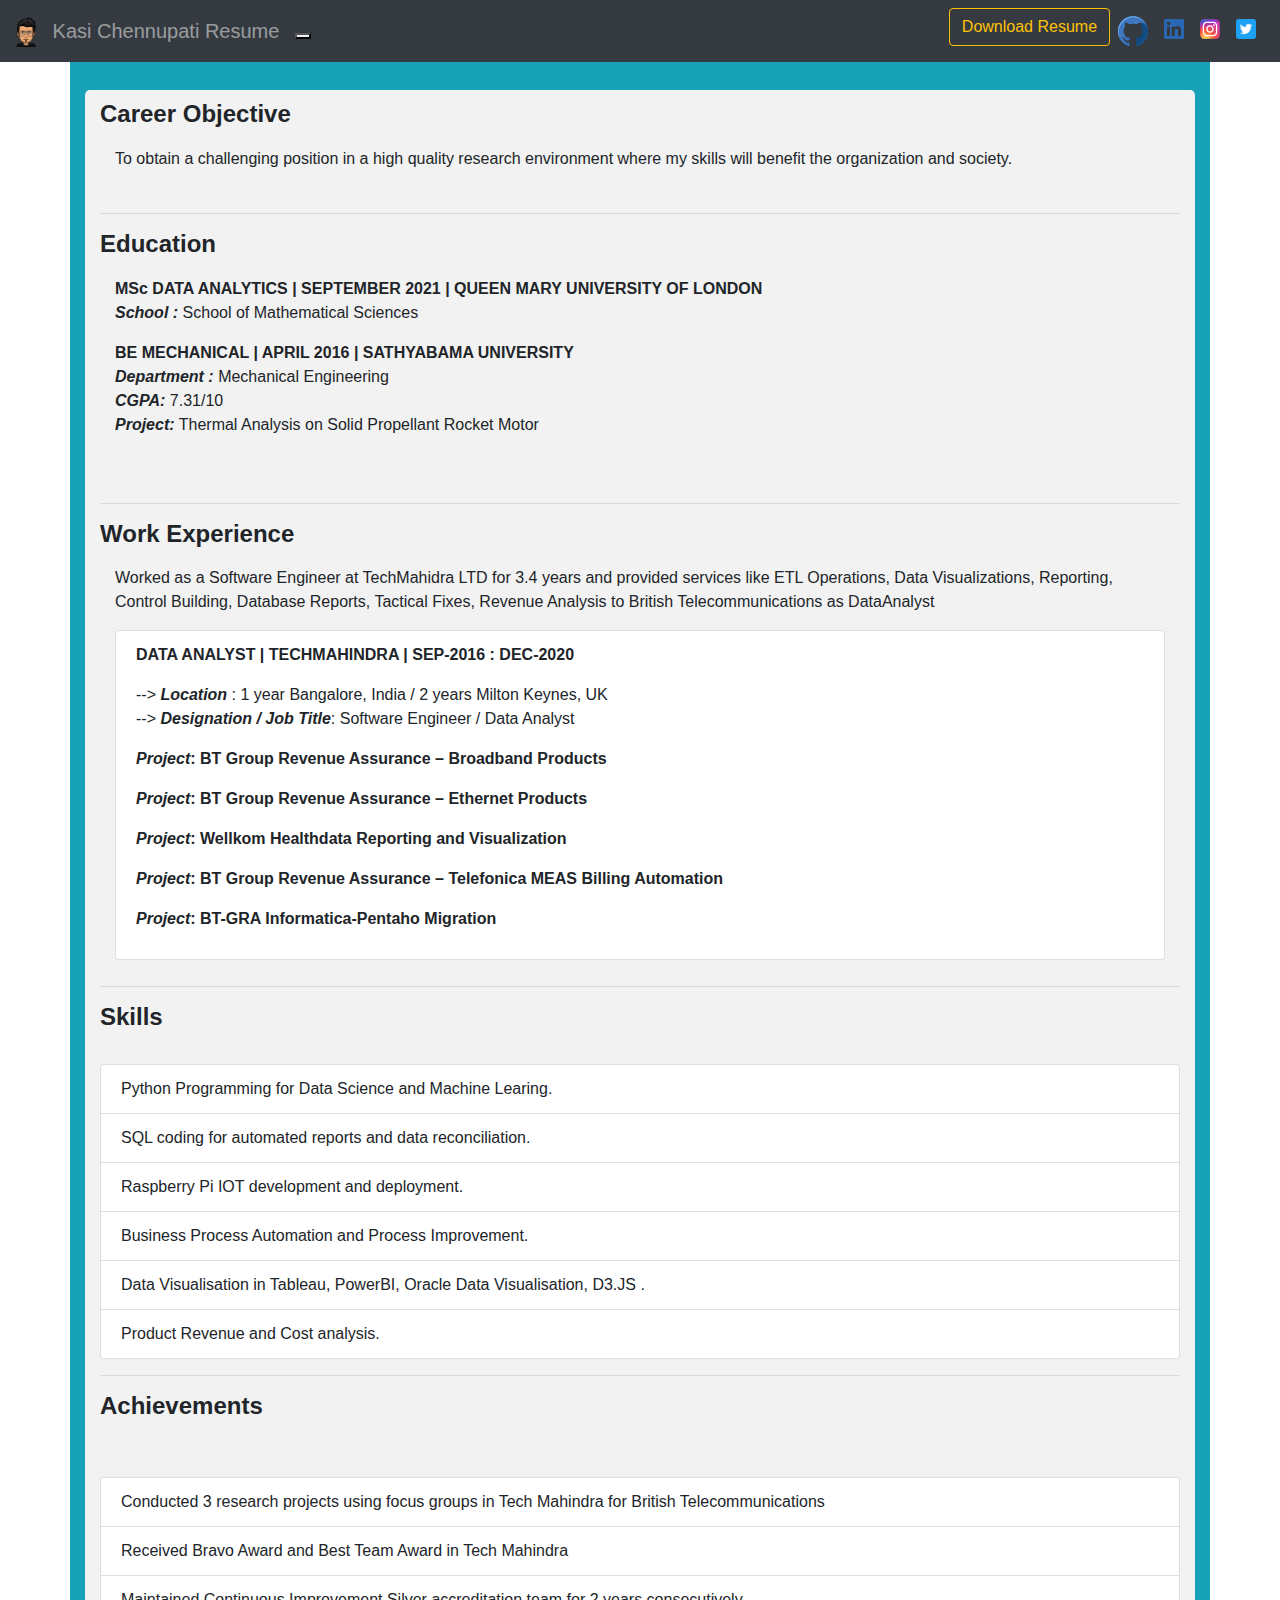
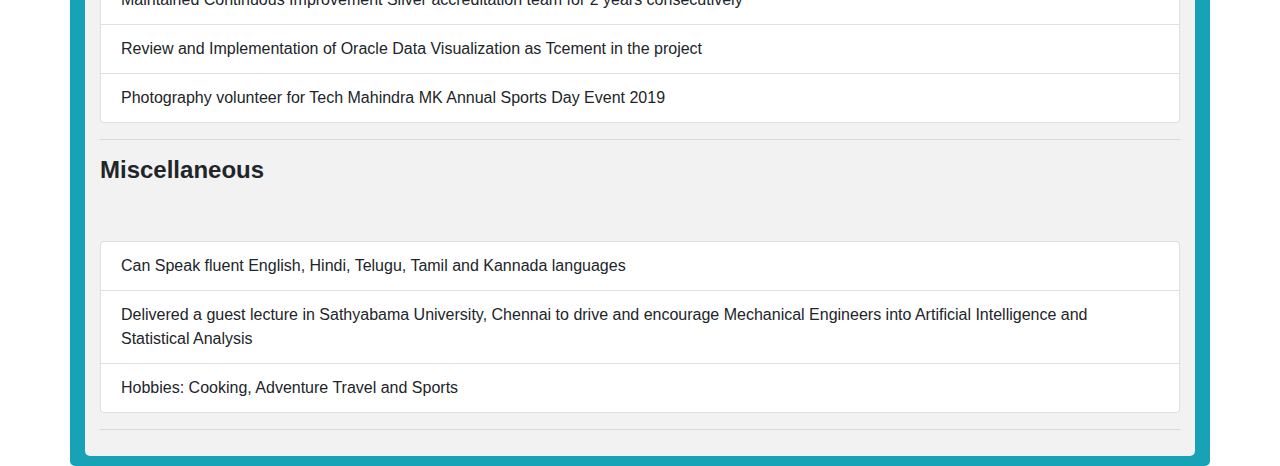
==== index.html @ 64846fcc "update index.html" ====
<!DOCTYPE html>
<html lang="en">
<head>
    <meta charset="UTF-8">
    <meta name="viewport" content="width=device-width, initial-scale=1.0">
    <meta name="author" content="Kasi Chennupati">
    <meta name="keywords" content="KC Resume, Kasi Chennupati">
    <title>Kasi Chennupati Resume</title>

    <link rel="stylesheet" href="styles/styles.css">
    <!-- Latest compiled and minified CSS -->
    <link rel="stylesheet" href="https://maxcdn.bootstrapcdn.com/bootstrap/4.5.0/css/bootstrap.min.css">

    <!-- jQuery library -->
    <script src="https://ajax.googleapis.com/ajax/libs/jquery/3.5.1/jquery.min.js"></script>
    
    <!-- Popper JS -->
    <script src="https://cdnjs.cloudflare.com/ajax/libs/popper.js/1.16.0/umd/popper.min.js"></script>
    
    <!-- Latest compiled JavaScript -->
    <script src="https://maxcdn.bootstrapcdn.com/bootstrap/4.5.0/js/bootstrap.min.js"></script> 

    <link rel="stylesheet" href="https://cdnjs.cloudflare.com/ajax/libs/font-awesome/4.7.0/css/font-awesome.min.css">
    <meta name="google-site-verification" content="G6S2poVutCer0rPqTOZPg59CmPZz4erY6doAHgAkQnM" />
</head>
<body>

  <div>
    <nav class="navbar navbar-expand-sm bg-dark navbar-dark  fixed-top">

      <a class="navbar-brand" href="index.html" title="KC Logo"><img src="assets/KC_logo_empty.png" style="height: 30px;" alt="KC"></a>
      <a class="navbar-brand navbar-text" href="index.html">Kasi Chennupati Resume</a>
      
      <div class="navbar-header">
        <button type="button" class="navbar-toggle" data-toggle="collapse" data-target="#myNavbar">
          <span class="icon-bar"></span>
          <span class="icon-bar"></span>
          <span class="icon-bar"></span>                       
        </button>
      </div>

      <div class="collapse navbar-collapse" id="myNavbar">
      <ul class="navbar-nav ml-auto">
        <li class="nav-item"><a class="btn btn-outline-warning" href="https://drive.google.com/file/d/1lRygftZJGiNHnEpGEPJtZKu5czFxiSOI/view?usp=sharing">Download Resume</a></li>
        <li class="nav-item"><a class="nav-link" href="https://github.com/KasiChennupati" target="blank" title="GitHub-Repo"> <img src="assets/github-svgrepo-com (1).svg" style="height: 30px;" border="0" /></a></li>          
        <li class="nav-item">
          <a class="nav-link" href="https://www.linkedin.com/in/kasichennupati/" target="blank" title="Linked In"> <img src="assets/LI-In-Bug_sm.png" style="height: 20px;" border="0" /></a>
        </li>
        
        <li class="nav-item">
          <a class="nav-link" href="https://www.instagram.com/kc_theory/" target="blank" title="Instagram"> <img src="assets/Instagram_logo.svg" style="height: 20px;" border="0" /></a>
        </li>

        <li class="nav-item">
          <a class="nav-link" href="https://twitter.com/KC_Thinks" target="blank" title="Twitter"> <img src="assets/Twitter_Social_Icon_Rounded_Square_Color.png" style="height: 20px;" border="0" /></a>
        </li>
        <!-- ADD MORE ICONS HERE -->
        </ul>
      </div>
    
  </nav>  
</div>

  <div class="container bg-info">
    <div class="col-sm-9"></div>
        <div class="container" style="margin-top:80px">
            
            <h4><strong>Career Objective</strong></h4>
            <div class="container">
                <p>To obtain a challenging position in a high quality research environment where my skills will benefit the organization and society.</p>
              </div>
                <hr>
            
            <h4><strong>Education</strong></h4>
            <div class="container">
                <p><strong>MSc DATA ANALYTICS | SEPTEMBER 2021 | QUEEN MARY UNIVERSITY OF LONDON </strong>
                  <br>
                <strong><i>School : </i></strong>School of Mathematical Sciences</p>

                <p><strong>BE MECHANICAL | APRIL 2016 | SATHYABAMA UNIVERSITY</strong>
                <br>
                <strong><i>Department : </i></strong>Mechanical Engineering
                <br>
              <strong><i>CGPA:</i></strong> 7.31/10
                <br>
                <strong><i>Project:</i></strong> Thermal Analysis on Solid Propellant Rocket Motor
                </p>
              </div>
                <br>

                <hr>
            
            <h4><strong>Work Experience</strong></h4>
            <div class="container">
                    <p>Worked as a Software Engineer at TechMahidra LTD for 3.4 years and provided services like ETL Operations, Data Visualizations, Reporting, Control Building, Database Reports, Tactical Fixes, Revenue Analysis to British Telecommunications as DataAnalyst </p>
            
                    <ol class="list-group">
                      <li class="list-group-item">
                        <p><strong>DATA ANALYST | TECHMAHINDRA | SEP-2016 : DEC-2020</strong></p>
                        <p>--> <strong><i>Location</i></strong> : 1 year Bangalore, India / 2 years Milton Keynes, UK <br>
                           --> <strong><i>Designation / Job Title</i></strong>: Software Engineer / Data Analyst</p>
                        <p><strong><i>Project</i>: BT Group Revenue Assurance – Broadband Products</strong></p>
                        <p><strong><i>Project</i>: BT Group Revenue Assurance – Ethernet Products</strong></p>
                        <p><strong><i>Project</i>: Wellkom Healthdata Reporting and Visualization</strong></p>
                        <p><strong><i>Project</i>: BT Group Revenue Assurance – Telefonica MEAS Billing Automation</strong></p>
                        <p><strong><i>Project</i>: BT-GRA Informatica-Pentaho Migration</strong></p>
                      </li>
                    </ol>
                  </div>
                    <hr>

            <h4><strong>Skills</strong></h4>
            <br>
            <ol class="list-group">
              <li class="list-group-item"></t>Python Programming for Data Science and Machine Learing.</li>
              <li class="list-group-item"></t>SQL coding for automated reports and data reconciliation.</li>
              <li class="list-group-item"></t>Raspberry Pi IOT development and deployment.</li>
              <li class="list-group-item"></t>Business Process Automation and Process Improvement.</li>
              <li class="list-group-item"></t>Data Visualisation in Tableau, PowerBI, Oracle Data Visualisation, D3.JS .</li>
              <li class="list-group-item"></t>Product Revenue and Cost analysis.</li>
              
          </ol>    
            <hr>


            <h4><strong>Achievements</strong></h4>
            <br><br>
            <ol class="list-group">
                <li class="list-group-item">Conducted 3 research projects using focus groups in Tech Mahindra for British Telecommunications</li>
                <li class="list-group-item">Received Bravo Award and Best Team Award in Tech Mahindra</li>
                <li class="list-group-item">Maintained Continuous Improvement Silver accreditation team for 2 years consecutively</li>
                <li class="list-group-item">Review and Implementation of Oracle Data Visualization as Tcement in the project</li>
                <li class="list-group-item">Photography volunteer for Tech Mahindra MK Annual Sports Day Event 2019</li>
            </ol>
            <hr>
            
            <h4><strong>Miscellaneous</strong></h4>
            <br><br>
            <ol class="list-group">
                <li class="list-group-item"></t>Can Speak fluent English, Hindi, Telugu, Tamil and Kannada languages</li>
                <li class="list-group-item"></t>Delivered a guest lecture in Sathyabama University, Chennai to drive and encourage Mechanical Engineers into Artificial Intelligence and Statistical Analysis</li>
                <li class="list-group-item"></t>Hobbies: Cooking, Adventure Travel and Sports</li>
            </ol>    
            <hr>
        </div>
    </div>
  </div>
</body>
</html>
---- styles/styles.css ----
* {
    box-sizing: border-box;
  }
  
  /* Style inputs */
  input[type=text], select, textarea {
    width: 100%;
    padding: 12px;
    border: 1px solid #ccc;
    margin-top: 6px;
    margin-bottom: 16px;
    resize: vertical;
  }
  
  input[type=submit] {
    background-color: #4CAF50;
    color: white;
    padding: 12px 20px;
    border: none;
    cursor: pointer;
  }
  
  input[type=submit]:hover {
    background-color: #45a049;
  }
  
  /* Style the container/contact section */
  .container {
    border-radius: 5px;
    background-color: #f2f2f2;
    padding: 10px;
  }
  
  /* Create two columns that float next to eachother */
  .column {
    float: left;
    width: 50%;
    margin-top: 6px;
    padding: 20px;
  }
  
  /* Clear floats after the columns */
  .row:after {
    content: "";
    display: table;
    clear: both;
  }
  
  /* Responsive layout - when the screen is less than 600px wide, make the two columns stack on top of each other instead of next to each other */
  @media screen and (max-width: 600px) {
    .column, input[type=submit] {
      width: 100%;
      margin-top: 0;
    }
  }

  .fa {
    padding: 20px;
    font-size: 30px;
    width: 50px;
    text-align: center;
    text-decoration: none;
  }
  
  /* Add a hover effect if you want */
  .fa:hover {
    opacity: 0.7;
  }
  
  /* Set a specific color for each brand */
  
  /* Facebook */
  .fa-facebook {
    background: #3B5998;
    color: white;
  }
  
  /* Twitter */
  .fa-twitter {
    background: #55ACEE;
    color: white;
  }

  .navbar-default .navbar-toggle {
    border-color: transparent;
    color: #fff !important;
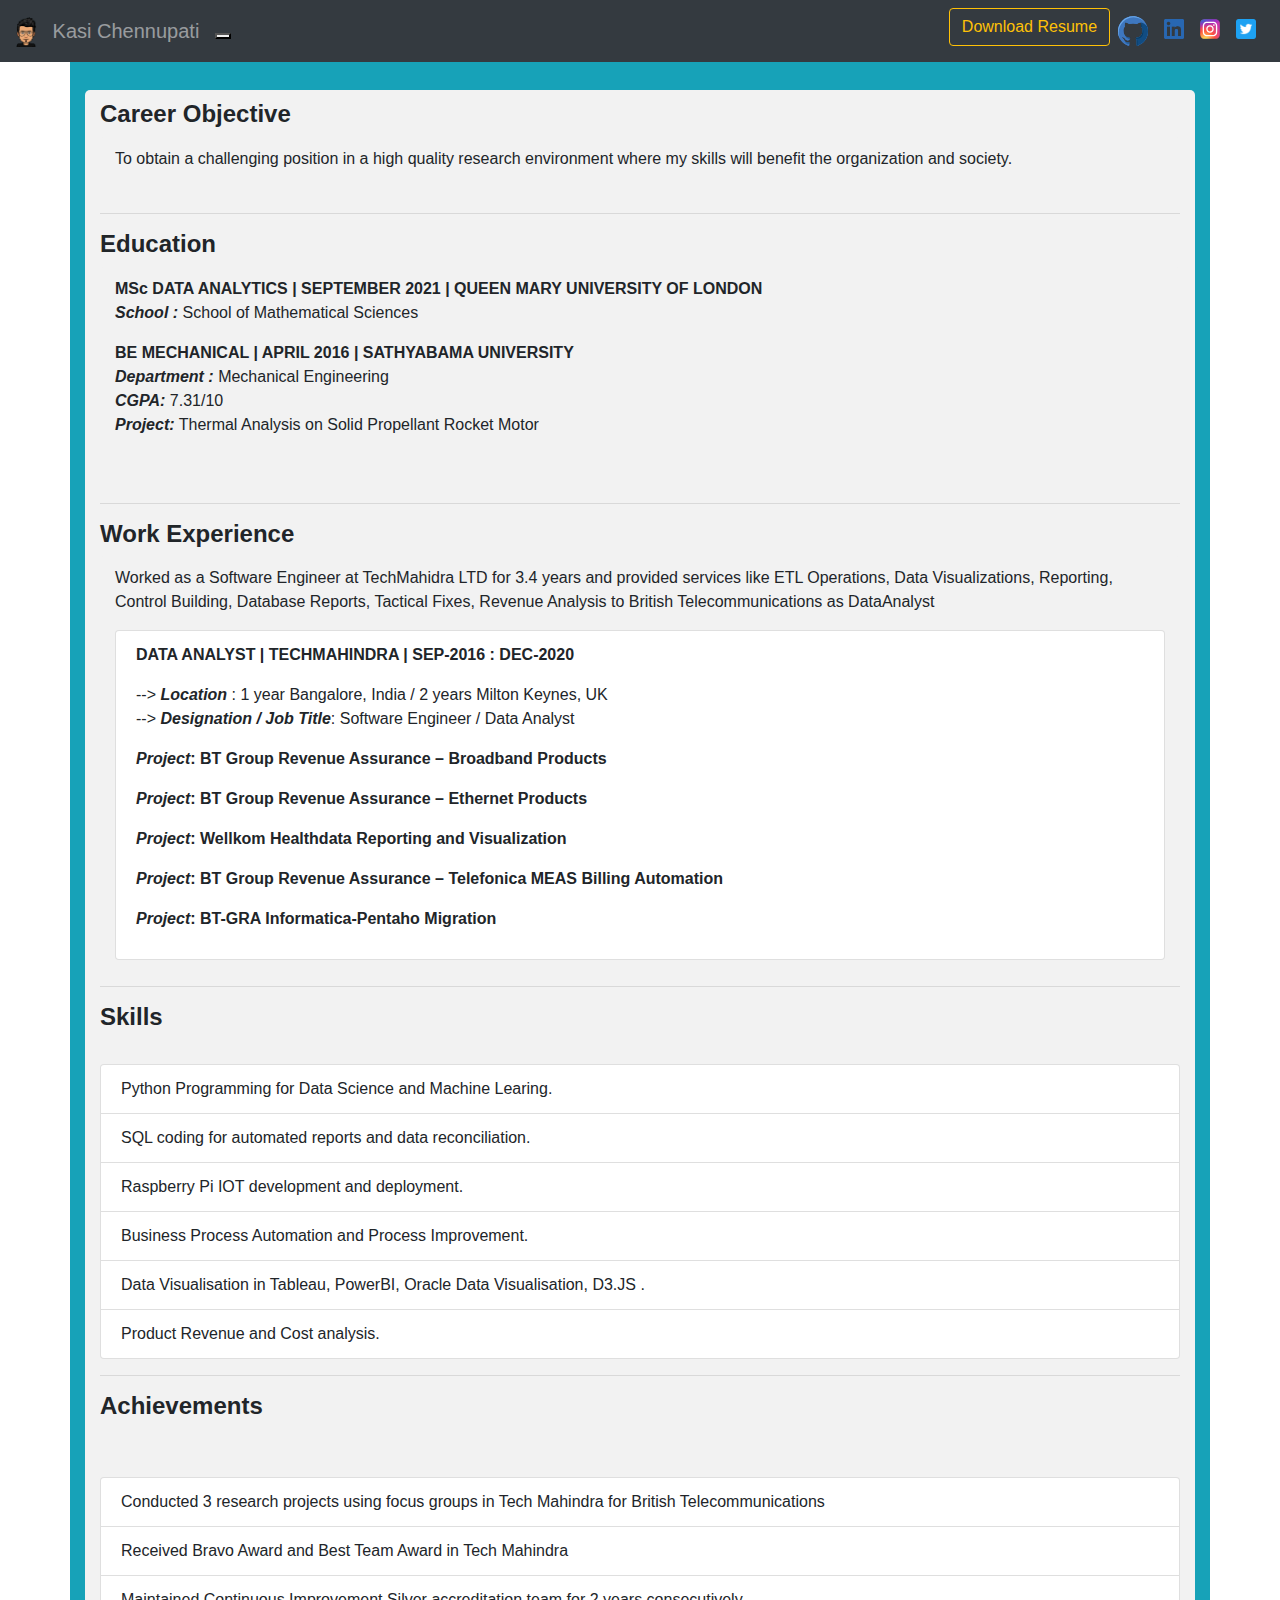
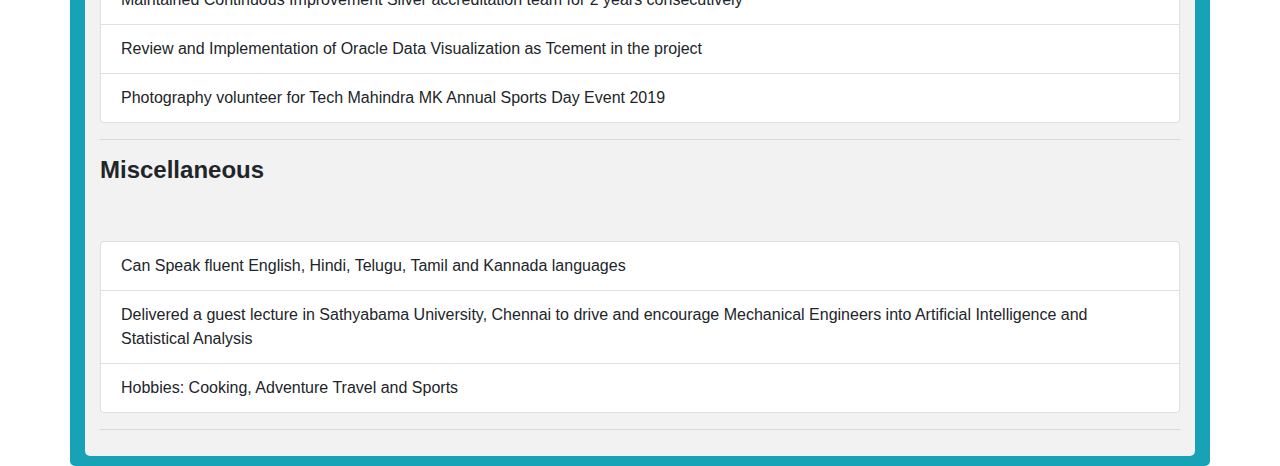
==== commit 4c2bafa8: "Update index.html" ====
--- a/index.html
+++ b/index.html
@@ -4,9 +4,9 @@
     <meta charset="UTF-8">
     <meta name="viewport" content="width=device-width, initial-scale=1.0">
     <meta name="author" content="Kasi Chennupati">
-    <meta name="keywords" content="KC Resume, Kasi Chennupati">
-    <title>Kasi Chennupati Resume</title>
-
+    <meta name="keywords" content="KC Resume, Kasi Chennupati, Datascience, freelancing,data,training,machinelearning">
+    <title>Kasi Chennupati</title>
+    
     <link rel="stylesheet" href="styles/styles.css">
     <!-- Latest compiled and minified CSS -->
     <link rel="stylesheet" href="https://maxcdn.bootstrapcdn.com/bootstrap/4.5.0/css/bootstrap.min.css">
@@ -29,7 +29,7 @@
     <nav class="navbar navbar-expand-sm bg-dark navbar-dark  fixed-top">
 
       <a class="navbar-brand" href="index.html" title="KC Logo"><img src="assets/KC_logo_empty.png" style="height: 30px;" alt="KC"></a>
-      <a class="navbar-brand navbar-text" href="index.html">Kasi Chennupati Resume</a>
+      <a class="navbar-brand navbar-text" href="index.html">Kasi Chennupati</a>
       
       <div class="navbar-header">
         <button type="button" class="navbar-toggle" data-toggle="collapse" data-target="#myNavbar">
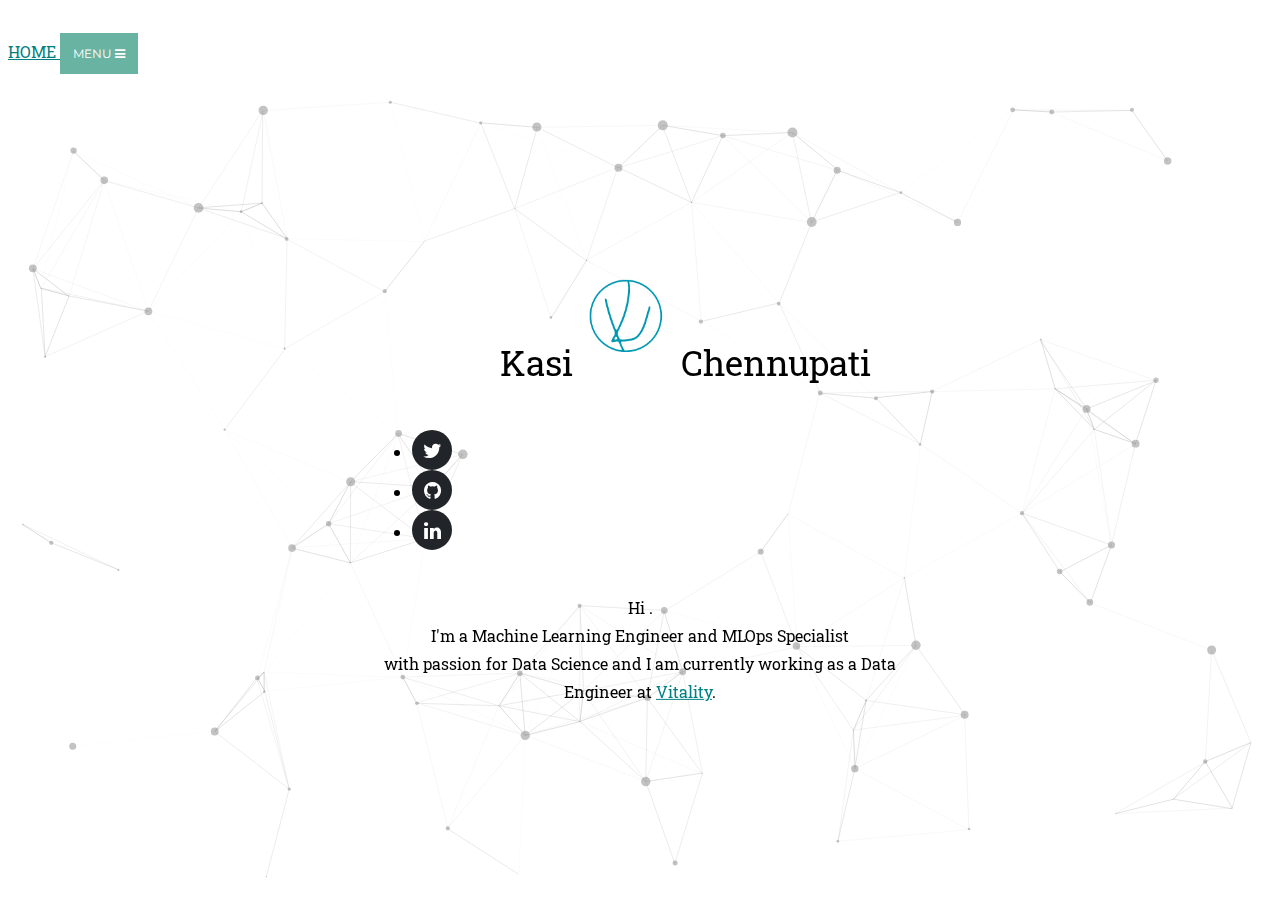
==== commit 77b40e3a: "latest template" ====
--- a/index.html
+++ b/index.html
@@ -1,149 +1,105 @@
 <!DOCTYPE html>
-<html lang="en">
+<html lang="en" prefix="og: http://ogp.me/ns#">
+
 <head>
-    <meta charset="UTF-8">
-    <meta name="viewport" content="width=device-width, initial-scale=1.0">
+    <meta charset="utf-8">
+    
+    <meta name="viewport" content="width=device-width, initial-scale=1, shrink-to-fit=no">
+    <meta name="description"
+        content="Welcome to Kasi Chennupati's homepage. I'm a ML Engineer and Data Science enthusiast with a background in Mathematics and Mechanical Engineering.">
+    <meta name="keywords"
+        content="Consulting,Freelance,MLOPS,Datascience,Machinelearning,DataEngineering,MechanicalEngineering,Training,Data,Datavisualization,Plot,Chart,Graph,R,Python,D3,Classification,NeuralNetworks,NaturalLanguageProcessing,NLP,Tensorflow,mlflow,pytorch">
     <meta name="author" content="Kasi Chennupati">
-    <meta name="keywords" content="KC Resume, Kasi Chennupati, Datascience, freelancing,data,training,machinelearning">
+    <!-- Google site verification-->
+    <meta name="google-site-verification" content="G6S2poVutCer0rPqTOZPg59CmPZz4erY6doAHgAkQnM" />
     <title>Kasi Chennupati</title>
     
-    <link rel="stylesheet" href="styles/styles.css">
+    
+    <!-- KC logo-->
+    <link rel="icon" href="assets/logos/self/K_plain_transparant.png">
+
+    <!-- Control appearance when shared by social media -->
+    <meta property="og:title" content="Kasi Chennupati" />
+    <meta property="og:image" content="assets/logos/self/K-30_transparent.png" />
+    <meta property="og:description"
+        content="Welcome to Kasi Chennupati's homepage. I'm a ML Engineer and Data Science enthusiast with a background in Mathematics and Mechanical Engineering." />
+    <meta property='og:url' content="https://www.kasichennupati.com" />
+    <meta property="og:type" content="website"/>
+
+    <!-- CSS Imports -->
     <!-- Latest compiled and minified CSS -->
-    <link rel="stylesheet" href="https://maxcdn.bootstrapcdn.com/bootstrap/4.5.0/css/bootstrap.min.css">
+    <link href="https://cdn.jsdelivr.net/npm/bootstrap@5.1.3/dist/css/bootstrap.min.css" rel="stylesheet" integrity="sha384-1BmE4kWBq78iYhFldvKuhfTAU6auU8tT94WrHftjDbrCEXSU1oBoqyl2QvZ6jIW3" crossorigin="anonymous">
+    <!--Custom CSS-->
+    <link href="css/styles.css" rel="stylesheet">
+    <!-- Fonts Imports-->
+    <!-- Custom fonts for this template -->
+    <link rel="stylesheet" href="https://cdnjs.cloudflare.com/ajax/libs/font-awesome/4.7.0/css/font-awesome.min.css">
+    <link href="https://fonts.googleapis.com/css?family=Montserrat:400,700" rel="stylesheet" type="text/css">
+    <link href='https://fonts.googleapis.com/css?family=Kaushan+Script' rel='stylesheet' type='text/css'>
+    <link href='https://fonts.googleapis.com/css?family=Droid+Serif:400,700,400italic,700italic' rel='stylesheet'
+        type='text/css'>
+    <link href='https://fonts.googleapis.com/css?family=Roboto+Slab:400,100,300,700' rel='stylesheet' type='text/css'>
 
     <!-- jQuery library -->
     <script src="https://ajax.googleapis.com/ajax/libs/jquery/3.5.1/jquery.min.js"></script>
+    <!-- JS Imports -->
+    <script src="https://cdn.jsdelivr.net/npm/bootstrap@5.1.3/dist/js/bootstrap.bundle.min.js" integrity="sha384-ka7Sk0Gln4gmtz2MlQnikT1wXgYsOg+OMhuP+IlRH9sENBO0LRn5q+8nbTov4+1p" crossorigin="anonymous"></script>
+    <!-- Custom JS for this template-->
     
-    <!-- Popper JS -->
-    <script src="https://cdnjs.cloudflare.com/ajax/libs/popper.js/1.16.0/umd/popper.min.js"></script>
-    
-    <!-- Latest compiled JavaScript -->
-    <script src="https://maxcdn.bootstrapcdn.com/bootstrap/4.5.0/js/bootstrap.min.js"></script> 
+</head>
+<body id="page-top">
+  <!-- Navigation -->
+<nav class="navbar navbar-expand-lg fixed-top" id="mainNav">
+<div class="container">
+  <a class="js-scroll-trigger" href="#page-top">
+    HOME
+  </a>
+  <button class="navbar-toggler navbar-toggler-right" type="button" data-toggle="collapse"
+    data-target="#navbarResponsive" aria-controls="navbarResponsive" aria-expanded="false"
+    aria-label="Toggle navigation">
+    Menu
+    <i class="fa fa-bars"></i>
+  </button>
+  </div>
+</div>
+</nav> 
+<header class="firsthead">
+  <div id="particles-js"></div>
+  <div class="textlanding">
+      <div class="container align-items-center justify-content-center">
+          <p style="display:inline; font-size: 35px; padding-left: 90px">Kasi</p>
+          <img width="80px" style="display:inline; margin-bottom: 20px; margin-right: 10px; margin-left: 10px"
+          src="assets/logos/self/K-30_transparent.png">
+          <p style="display:inline; font-size: 35px">Chennupati</p>            
+      </div>
+    <br>
+    <ul class="list-inline social-buttons">
+      <li class="list-inline-item">
+        <a href="https://twitter.com/kasichennupati" target="_blank" rel="noopener">
+          <i class="fa fa-twitter"></i>
+        </a>
+      </li>
+      <li class="list-inline-item social-buttons">
+        <a href="https://github.com/KasiChennupati" target="_blank" rel="noopener">
+          <i class="fa fa-github" style="color: white"></i>
+        </a>
+      </li>
+      <li class="list-inline-item social-buttons">
+        <a href="https://www.linkedin.com/in/kasichennupati" target="_blank" rel="noopener">
+          <i class="fa fa-linkedin"></i>
+        </a>
+      </li>
+    </ul>
+    <p><br>Hi .<br>I'm a Machine Learning Engineer and MLOps Specialist<br> with passion for Data Science and I am currently
+      working as a Data Engineer at <a href="https://www.vitality.co.uk/">Vitality</a>.</p>
+    <!--
+      <a class="btn btn-primary btn-xl text-uppercase js-scroll-trigger" href="#description">Visit</a>
+      <a class="btn btn-primary btn-xl text-uppercase js-scroll-trigger" href="#contact">Contact</a>
+    -->
+  </div>
+</header>
+<script src="js/particles.js"></script>
+<script src="js/appHome.js"></script>
 
-    <link rel="stylesheet" href="https://cdnjs.cloudflare.com/ajax/libs/font-awesome/4.7.0/css/font-awesome.min.css">
-    <meta name="google-site-verification" content="G6S2poVutCer0rPqTOZPg59CmPZz4erY6doAHgAkQnM" />
-</head>
-<body>
-
-  <div>
-    <nav class="navbar navbar-expand-sm bg-dark navbar-dark  fixed-top">
-
-      <a class="navbar-brand" href="index.html" title="KC Logo"><img src="assets/KC_logo_empty.png" style="height: 30px;" alt="KC"></a>
-      <a class="navbar-brand navbar-text" href="index.html">Kasi Chennupati</a>
-      
-      <div class="navbar-header">
-        <button type="button" class="navbar-toggle" data-toggle="collapse" data-target="#myNavbar">
-          <span class="icon-bar"></span>
-          <span class="icon-bar"></span>
-          <span class="icon-bar"></span>                       
-        </button>
-      </div>
-
-      <div class="collapse navbar-collapse" id="myNavbar">
-      <ul class="navbar-nav ml-auto">
-        <li class="nav-item"><a class="btn btn-outline-warning" href="https://drive.google.com/file/d/1lRygftZJGiNHnEpGEPJtZKu5czFxiSOI/view?usp=sharing">Download Resume</a></li>
-        <li class="nav-item"><a class="nav-link" href="https://github.com/KasiChennupati" target="blank" title="GitHub-Repo"> <img src="assets/github-svgrepo-com (1).svg" style="height: 30px;" border="0" /></a></li>          
-        <li class="nav-item">
-          <a class="nav-link" href="https://www.linkedin.com/in/kasichennupati/" target="blank" title="Linked In"> <img src="assets/LI-In-Bug_sm.png" style="height: 20px;" border="0" /></a>
-        </li>
-        
-        <li class="nav-item">
-          <a class="nav-link" href="https://www.instagram.com/kc_theory/" target="blank" title="Instagram"> <img src="assets/Instagram_logo.svg" style="height: 20px;" border="0" /></a>
-        </li>
-
-        <li class="nav-item">
-          <a class="nav-link" href="https://twitter.com/KC_Thinks" target="blank" title="Twitter"> <img src="assets/Twitter_Social_Icon_Rounded_Square_Color.png" style="height: 20px;" border="0" /></a>
-        </li>
-        <!-- ADD MORE ICONS HERE -->
-        </ul>
-      </div>
-    
-  </nav>  
-</div>
-
-  <div class="container bg-info">
-    <div class="col-sm-9"></div>
-        <div class="container" style="margin-top:80px">
-            
-            <h4><strong>Career Objective</strong></h4>
-            <div class="container">
-                <p>To obtain a challenging position in a high quality research environment where my skills will benefit the organization and society.</p>
-              </div>
-                <hr>
-            
-            <h4><strong>Education</strong></h4>
-            <div class="container">
-                <p><strong>MSc DATA ANALYTICS | SEPTEMBER 2021 | QUEEN MARY UNIVERSITY OF LONDON </strong>
-                  <br>
-                <strong><i>School : </i></strong>School of Mathematical Sciences</p>
-
-                <p><strong>BE MECHANICAL | APRIL 2016 | SATHYABAMA UNIVERSITY</strong>
-                <br>
-                <strong><i>Department : </i></strong>Mechanical Engineering
-                <br>
-              <strong><i>CGPA:</i></strong> 7.31/10
-                <br>
-                <strong><i>Project:</i></strong> Thermal Analysis on Solid Propellant Rocket Motor
-                </p>
-              </div>
-                <br>
-
-                <hr>
-            
-            <h4><strong>Work Experience</strong></h4>
-            <div class="container">
-                    <p>Worked as a Software Engineer at TechMahidra LTD for 3.4 years and provided services like ETL Operations, Data Visualizations, Reporting, Control Building, Database Reports, Tactical Fixes, Revenue Analysis to British Telecommunications as DataAnalyst </p>
-            
-                    <ol class="list-group">
-                      <li class="list-group-item">
-                        <p><strong>DATA ANALYST | TECHMAHINDRA | SEP-2016 : DEC-2020</strong></p>
-                        <p>--> <strong><i>Location</i></strong> : 1 year Bangalore, India / 2 years Milton Keynes, UK <br>
-                           --> <strong><i>Designation / Job Title</i></strong>: Software Engineer / Data Analyst</p>
-                        <p><strong><i>Project</i>: BT Group Revenue Assurance – Broadband Products</strong></p>
-                        <p><strong><i>Project</i>: BT Group Revenue Assurance – Ethernet Products</strong></p>
-                        <p><strong><i>Project</i>: Wellkom Healthdata Reporting and Visualization</strong></p>
-                        <p><strong><i>Project</i>: BT Group Revenue Assurance – Telefonica MEAS Billing Automation</strong></p>
-                        <p><strong><i>Project</i>: BT-GRA Informatica-Pentaho Migration</strong></p>
-                      </li>
-                    </ol>
-                  </div>
-                    <hr>
-
-            <h4><strong>Skills</strong></h4>
-            <br>
-            <ol class="list-group">
-              <li class="list-group-item"></t>Python Programming for Data Science and Machine Learing.</li>
-              <li class="list-group-item"></t>SQL coding for automated reports and data reconciliation.</li>
-              <li class="list-group-item"></t>Raspberry Pi IOT development and deployment.</li>
-              <li class="list-group-item"></t>Business Process Automation and Process Improvement.</li>
-              <li class="list-group-item"></t>Data Visualisation in Tableau, PowerBI, Oracle Data Visualisation, D3.JS .</li>
-              <li class="list-group-item"></t>Product Revenue and Cost analysis.</li>
-              
-          </ol>    
-            <hr>
-
-
-            <h4><strong>Achievements</strong></h4>
-            <br><br>
-            <ol class="list-group">
-                <li class="list-group-item">Conducted 3 research projects using focus groups in Tech Mahindra for British Telecommunications</li>
-                <li class="list-group-item">Received Bravo Award and Best Team Award in Tech Mahindra</li>
-                <li class="list-group-item">Maintained Continuous Improvement Silver accreditation team for 2 years consecutively</li>
-                <li class="list-group-item">Review and Implementation of Oracle Data Visualization as Tcement in the project</li>
-                <li class="list-group-item">Photography volunteer for Tech Mahindra MK Annual Sports Day Event 2019</li>
-            </ol>
-            <hr>
-            
-            <h4><strong>Miscellaneous</strong></h4>
-            <br><br>
-            <ol class="list-group">
-                <li class="list-group-item"></t>Can Speak fluent English, Hindi, Telugu, Tamil and Kannada languages</li>
-                <li class="list-group-item"></t>Delivered a guest lecture in Sathyabama University, Chennai to drive and encourage Mechanical Engineers into Artificial Intelligence and Statistical Analysis</li>
-                <li class="list-group-item"></t>Hobbies: Cooking, Adventure Travel and Sports</li>
-            </ol>    
-            <hr>
-        </div>
-    </div>
-  </div>
 </body>
-</html>
+</html>--- a/css/styles.css
+++ b/css/styles.css
@@ -0,0 +1,273 @@
+body {
+  overflow-x: hidden;
+  font-family: "Roboto Slab", "Helvetica Neue", Helvetica, Arial, sans-serif;
+}
+
+p {
+  line-height: 1.75;
+}
+
+a {
+  color: rgb(0,128,128); 
+}
+
+a:hover {
+  color: rgb(58, 38, 147);
+}
+
+.text-primary {
+  color: rgb(105, 179, 162) !important;
+}
+
+h1, h2, h3, h4, h5, h6 {
+  font-weight: 10;
+  font-family: Montserrat, "Helvetica Neue", Helvetica, Arial, sans-serif;
+}
+
+u {
+  padding-bottom: 3px;
+  text-decoration: none;
+  border-bottom: 1px solid rgb(0, 0, 0);
+}
+
+ul.social-buttons {
+  margin-bottom: 0px;
+}
+
+ul.social-buttons li a {
+  font-size: 20px;
+  line-height: 40px;
+  display: block;
+  width: 40px;
+  height: 40px;
+  transition: all 0.3s ease 0s;
+  color: white;
+  border-radius: 100%;
+  outline: none;
+  background-color: rgb(33, 37, 41);
+}
+
+ul.social-buttons li a:active, ul.social-buttons li a:focus, ul.social-buttons li a:hover {
+  background-color: rgb(254, 209, 54);
+}
+
+.slideshow-container {
+  max-width: 1000px;
+  position: relative;
+  margin: auto;
+}
+
+
+@media (min-width: 768px) {
+  section {
+      padding: 150px 0px;
+  }
+}
+
+.isDisabled {
+  color: currentcolor;
+  cursor: not-allowed;
+  opacity: 0.5;
+  text-decoration: none;
+}
+
+.btn {
+  font-family: Montserrat, "Helvetica Neue", Helvetica, Arial, sans-serif;
+  font-weight: 500;
+}
+
+.btn-xl {
+  font-size: 18px;
+  padding: 20px 40px;
+  margin: 3px;
+}
+
+.btn-primary {
+  background-color: transparent;
+  border-color: rgb(105, 179, 162);
+  color: rgb(105, 179, 162);
+  border-width: medium;
+}
+
+.btn-primary:active, .btn-primary:focus, .btn-primary:hover {
+  color: white;
+  background-color: rgb(105, 179, 162) !important;
+  border-color: rgb(105, 179, 162) !important;
+}
+
+.btn-primary:active, .btn-primary:focus {
+  box-shadow: rgba(254, 209, 55, 0.5) 0px 0px 0px 0.2rem !important;
+}
+
+.btn-secondary {
+  background-color: transparent;
+  border-color: rgb(105, 179, 162);
+  color: rgb(105, 179, 162);
+}
+
+.btn-secondary:active, .btn-secondary:focus, .btn-secondary:hover {
+  color: white;
+  background-color: rgb(105, 179, 162) !important;
+  border-color: rgb(105, 179, 162) !important;
+}
+
+.btn-secondary:active, .btn-secondary:focus {
+  background-color: rgb(105, 179, 162) !important;
+}
+
+.btn-secondary:not(:disabled):not(.disabled).active {
+  color: white;
+  background-color: rgb(105, 179, 162) !important;
+  border-color: rgb(105, 179, 162) !important;
+}
+
+::selection {
+  background: rgb(105, 179, 162);
+  text-shadow: none;
+}
+
+img::selection {
+  background: transparent;
+}
+
+#particles-js {
+  width: 100%;
+  height: 800px;
+  background-color: white;
+  background-image: url("");
+  background-size: cover;
+  background-position: 50% 50%;
+  background-repeat: no-repeat;
+}
+
+#mainNav {
+  background-color: white;
+}
+
+#mainNav .navbar-toggler {
+  font-size: 12px;
+  right: 0px;
+  padding: 13px;
+  text-transform: uppercase;
+  color: white;
+  border: 0px;
+  background-color: rgb(105, 179, 162);
+  font-family: Montserrat, "Helvetica Neue", Helvetica, Arial, sans-serif;
+}
+
+#mainNav .navbar-brand {
+  color: rgb(105, 179, 162);
+  font-family: "Kaushan Script", "Helvetica Neue", Helvetica, Arial, cursive;
+}
+
+#mainNav .navbar-brand.active, #mainNav .navbar-brand:active, #mainNav .navbar-brand:focus, #mainNav .navbar-brand:hover {
+  color: rgb(37, 22, 103);
+}
+
+#mainNav .navbar-nav .nav-item .nav-link {
+  font-size: 90%;
+  font-weight: 400;
+  padding: 0.75em 0px;
+  letter-spacing: 1px;
+  color: black;
+  font-family: Montserrat, "Helvetica Neue", Helvetica, Arial, sans-serif;
+}
+
+#mainNav .navbar-nav .nav-item .nav-link.active, #mainNav .navbar-nav .nav-item .nav-link:hover {
+  color: rgb(105, 179, 162);
+  background-color: white;
+  border-bottom: 3px solid rgb(105, 179, 162);
+}
+
+@media (min-width: 992px) {
+  #mainNav {
+      padding-top: 25px;
+      padding-bottom: 25px;
+      transition: padding-top 0.3s ease 0s, padding-bottom 0.3s ease 0s;
+      background-color: transparent;
+  }
+
+  #mainNav .navbar-brand {
+      font-size: 1.75em;
+      transition: all 0.3s ease 0s;
+  }
+
+  #mainNav .navbar-nav .nav-item .nav-link {
+      padding: 1.1em 1em !important;
+  }
+
+  #mainNav.navbar-shrink {
+      padding-top: 0px;
+      padding-bottom: 0px;
+      background-color: white;
+  }
+
+  #mainNav.navbar-shrink .navbar-brand {
+      font-size: 1.25em;
+      padding: 12px 0px;
+  }
+}
+
+.firsthead {
+  text-align: center;
+  color: black;
+  position: relative;
+  overflow: hidden;
+}
+
+header.firsthead .intro-text {
+  padding-top: 150px;
+  padding-bottom: 150px;
+}
+
+header.firsthead .intro-text .intro-lead-in {
+  font-size: 14px;
+  font-style: italic;
+  line-height: 22px;
+  margin-bottom: 25px;
+  font-family: "Droid Serif", "Helvetica Neue", Helvetica, Arial, sans-serif;
+}
+
+header.firsthead .intro-text .intro-heading {
+  font-size: 50px;
+  font-weight: 700;
+  line-height: 50px;
+  margin-bottom: 25px;
+  font-family: Montserrat, "Helvetica Neue", Helvetica, Arial, sans-serif;
+}
+
+@media (min-width: 768px) {
+  header.firsthead .intro-text {
+      padding-top: 100px;
+      padding-bottom: 200px;
+  }
+
+  header.firsthead .intro-text .intro-lead-in {
+      font-size: 16px;
+      font-style: italic;
+      color: grey;
+      line-height: 40px;
+      margin-bottom: 25px;
+      margin-right: 20%;
+      margin-left: 20%;
+      font-family: "Droid Serif", "Helvetica Neue", Helvetica, Arial, sans-serif;
+  }
+
+  header.firsthead .intro-text .intro-heading {
+      font-size: 75px;
+      font-weight: 700;
+      line-height: 75px;
+      margin-bottom: 50px;
+      font-family: Montserrat, "Helvetica Neue", Helvetica, Arial, sans-serif;
+  }
+}
+
+.textlanding {
+  color: black;
+  position: absolute;
+  top: 50%;
+  right: 50%;
+  transform: translate(50%, -50%);
+  max-width: 600px;
+  padding: 2em 3em;
+}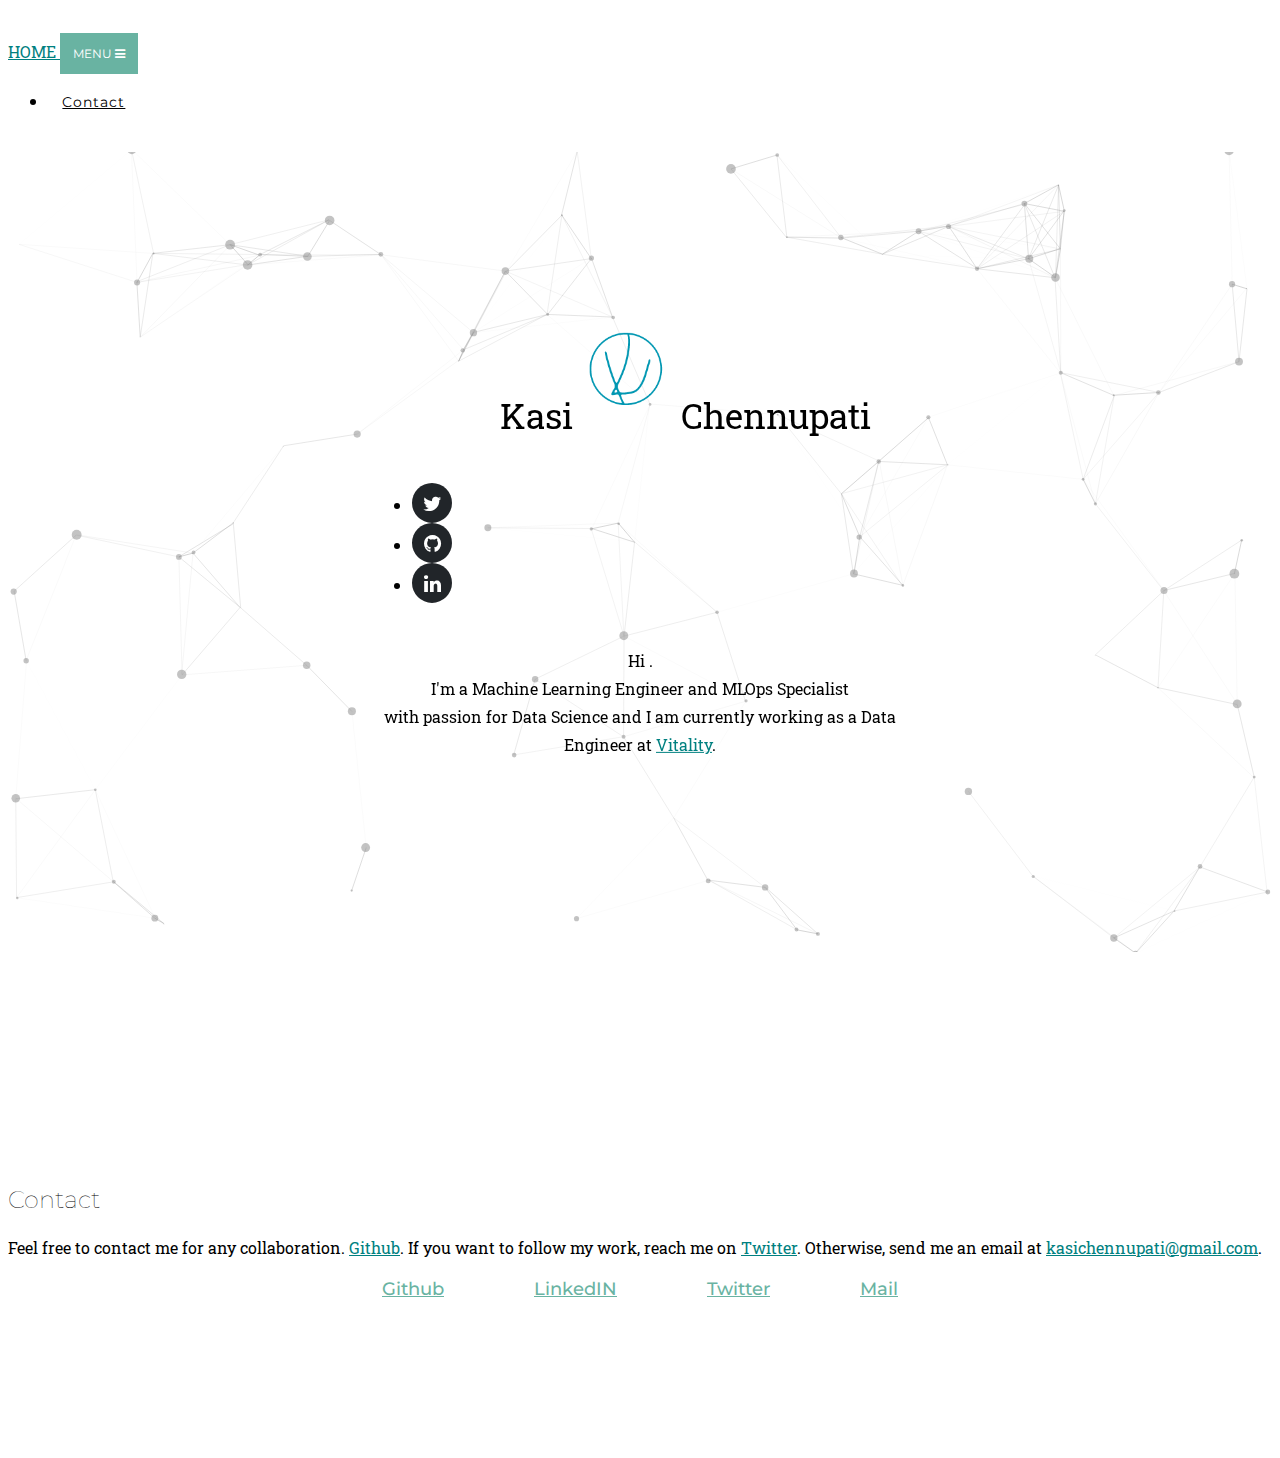
==== commit 1733a990: "added contact section" ====
--- a/index.html
+++ b/index.html
@@ -60,6 +60,13 @@
     Menu
     <i class="fa fa-bars"></i>
   </button>
+  <div class="collapse navbar-collapse" id="navbarResponsive">
+    <ul class="navbar-nav text-uppercase ml-auto">
+      <li class="nav-item">
+        <a class="nav-link js-scroll-trigger" href="#contact">Contact</a>
+      </li>
+    </ul>
+  </div>
   </div>
 </div>
 </nav> 
@@ -101,5 +108,35 @@
 <script src="js/particles.js"></script>
 <script src="js/appHome.js"></script>
 
+
+<!-- ======================================================================= -->
+<!-- ======================= CONTACT SECTION =============================== -->
+
+  <section id="contact" >
+    <div class="container">
+      <div class="row">
+        <div class="col-lg-2 text-center"></div>
+        <div class="col-lg-8 text-center">
+          <br><br><br>
+          <h2 class="section-heading text-uppercase" style="color: black">Contact</h2>
+          <p>Feel free to contact me for any collaboration.
+            <a href="https://github.com/KasiChennupati" target="_blank" rel="noopener">Github</a>. If you want to follow my work, reach me on <a
+              href="https://twitter.com/kasichennupati" target="_blank" rel="noopener">Twitter</a>. Otherwise, send me an email at <a
+              href="kasichennupati@gmail.com" target="_blank" rel="noopener">kasichennupati@gmail.com</a>.</p>
+          <div style="text-align:center">
+            <a class="btn btn-primary btn-xl text-uppercase js-scroll-trigger"
+              href="https://github.com/KasiChennupati" target="_blank" rel="noopener">Github</a>
+              <a class="btn btn-primary btn-xl text-uppercase js-scroll-trigger"
+              href="https://www.linkedin.com/in/kasichennupati" target="_blank" rel="noopener">LinkedIN</a>
+            <a class="btn btn-primary btn-xl text-uppercase js-scroll-trigger"
+              href="https://twitter.com/kasichennupati" target="_blank" rel="noopener">Twitter</a>
+            <a class="btn btn-primary btn-xl text-uppercase js-scroll-trigger"
+              href="mailto:kasichennupati@gmail.com" target="_blank" rel="noopener">Mail</a>
+          </div>
+
+        </div>
+      </div>
+    </div>
+  </section>
 </body>
-</html>+</html>
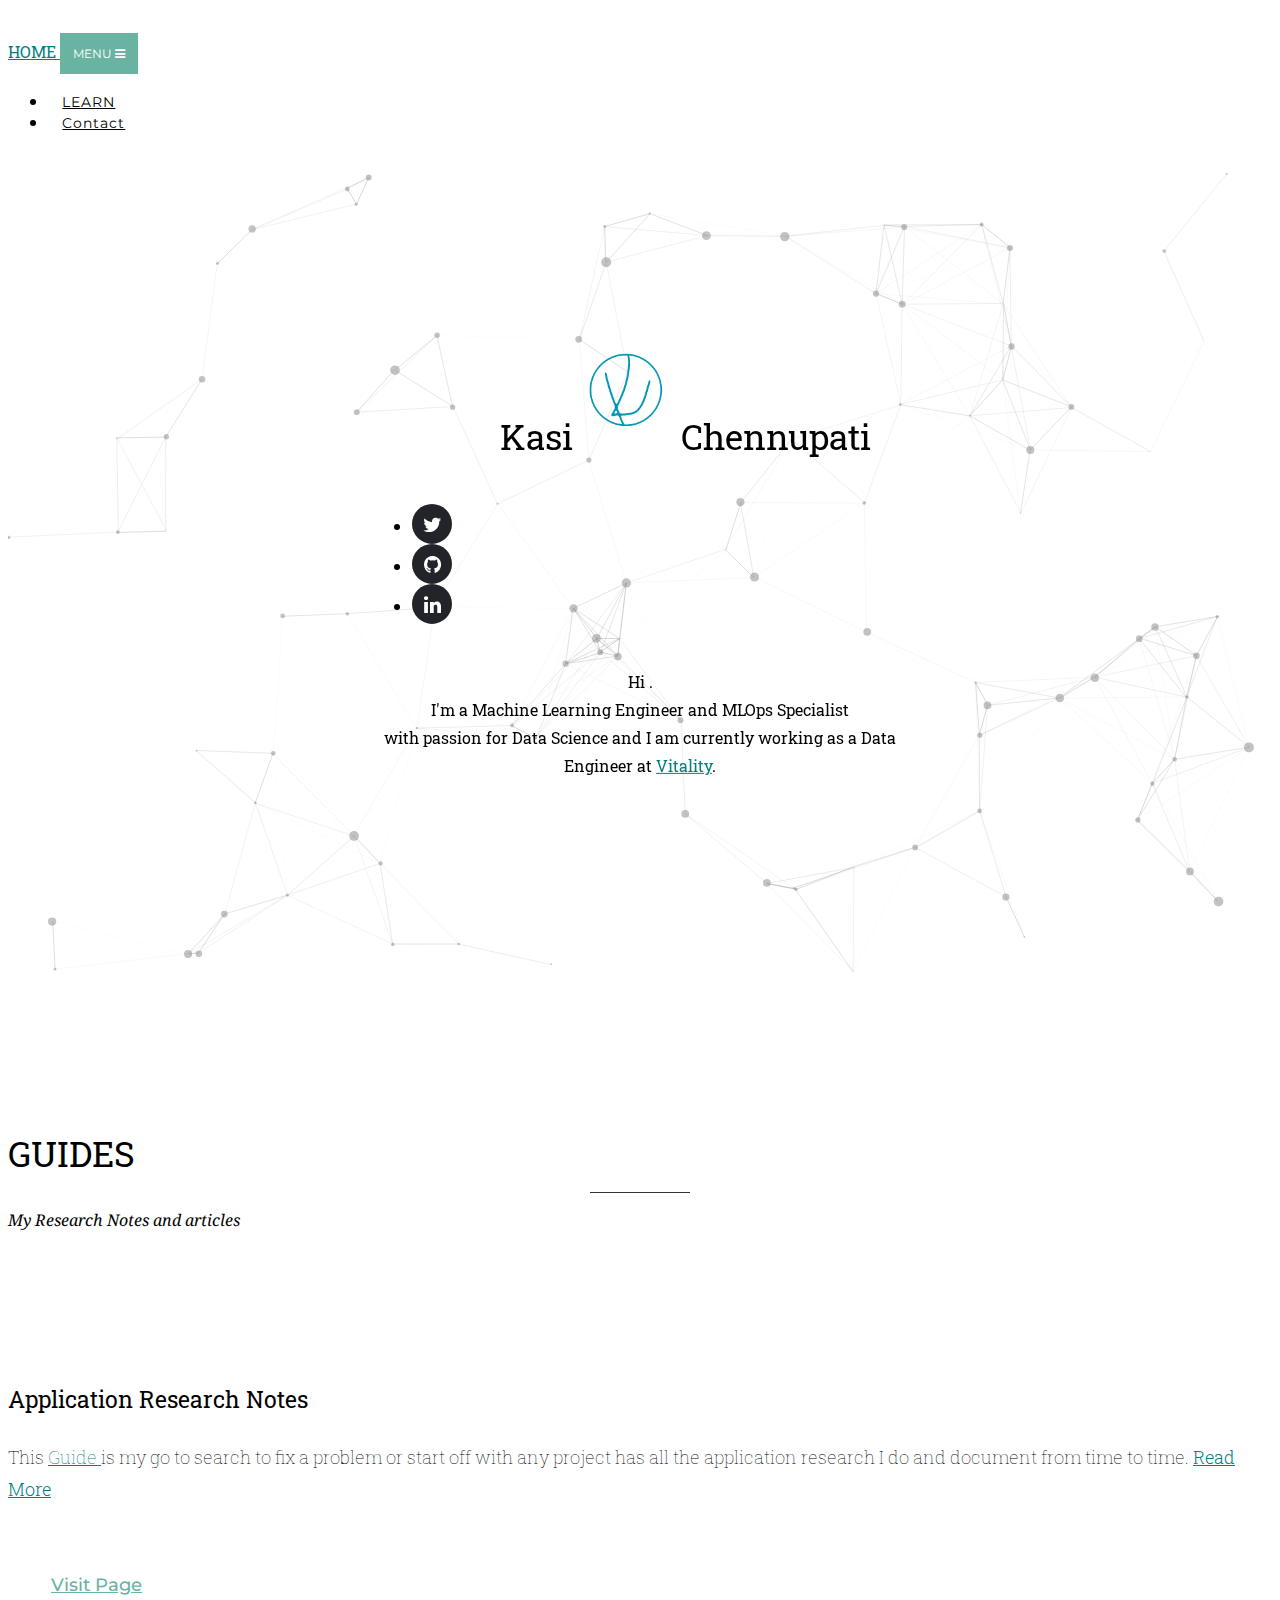
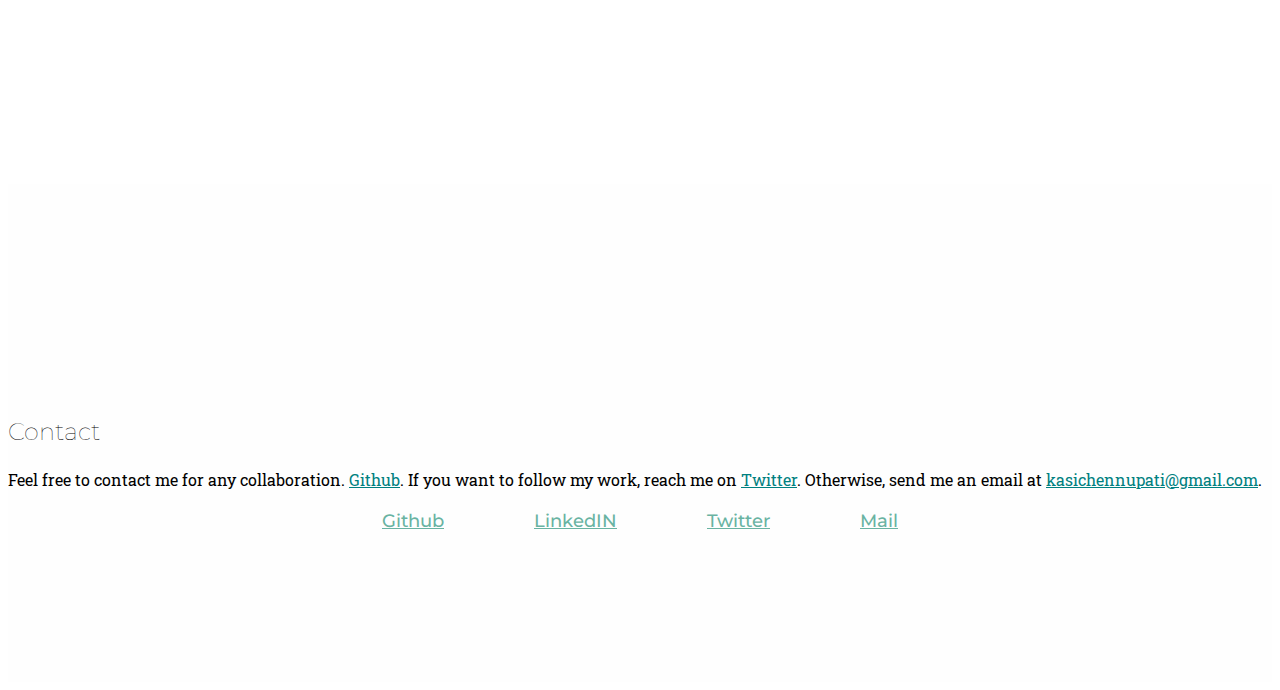
==== commit 5b0707b8: "added guides and learn section" ====
--- a/index.html
+++ b/index.html
@@ -63,6 +63,9 @@
   <div class="collapse navbar-collapse" id="navbarResponsive">
     <ul class="navbar-nav text-uppercase ml-auto">
       <li class="nav-item">
+        <a class="nav-link js-scroll-trigger" href="#learn">LEARN</a>
+      </li>
+      <li class="nav-item">
         <a class="nav-link js-scroll-trigger" href="#contact">Contact</a>
       </li>
     </ul>
@@ -108,6 +111,43 @@
 <script src="js/particles.js"></script>
 <script src="js/appHome.js"></script>
 
+  <!-- ======================================================================= -->
+  <!-- ======================== Guides SECTION ============================ -->
+  <section id="learn" class="bg-light">
+    <div class="container">
+      <div class="row">
+        <div class="col-lg-12 text-center" style="padding-bottom: 3%">
+          <p style="display:inline; font-size: 35px">GUIDES</p>
+          <hr style="width: 100px; height: 1px; border:none;color:#333;background-color:#333;">
+          <h3 class="section-subheading text-muted">My Research Notes and articles </h3>
+        </div>
+        <br><br>
+
+        <div class="col-lg-12 text-left" style="padding-bottom: 4%">
+          <a href="https://www.kasichennupati.com/Application-Research-Notes/" target="_blank" rel="noopener" style="text-decoration: none">
+            <p class="guidestitle">Application Research Notes</p>
+          </a>
+          <p class="guidestext">
+            This  
+            <a href="https://www.kasichennupati.com/Application-Research-Notes/" target="_blank" rel="noopener">
+              Guide
+            </a> 
+            is my go to search to fix a problem or start off with any project has all the application research I do and document from time to time. 
+            <span class="guidesreadmore"> 
+              <a href="https://www.kasichennupati.com/Application-Research-Notes/" target="_blank" rel="noopener">Read More
+              </a>
+            </span>
+          </p>
+        </div>
+
+        
+        <div class="col-lg-12 text-left" style="padding-bottom: 3%">
+          <a class="btn btn-primary btn-xl text-uppercase" href="https://www.kasichennupati.com/Application-Research-Notes/" target="_blank" rel="noopener">Visit Page</a>
+        </div>
+
+      </div>
+    </div>
+  </section>
 
 <!-- ======================================================================= -->
 <!-- ======================= CONTACT SECTION =============================== -->
@@ -133,7 +173,6 @@
             <a class="btn btn-primary btn-xl text-uppercase js-scroll-trigger"
               href="mailto:kasichennupati@gmail.com" target="_blank" rel="noopener">Mail</a>
           </div>
-
         </div>
       </div>
     </div>
--- a/css/styles.css
+++ b/css/styles.css
@@ -270,4 +270,77 @@
   transform: translate(50%, -50%);
   max-width: 600px;
   padding: 2em 3em;
-}+}
+
+
+section#learn .guidestitle {
+  font-size: 23px;
+  color: black;
+  font-weight: 400; 
+}
+
+section#learn .guidesfeature {
+  font-size: 12px;
+  color: grey;
+}
+
+section#learn .guidestext {
+  font-size: 18px;
+  color: black;
+  font-weight: 100;
+}
+
+section#learn .guidesreadmore {
+  font-size: 18px;
+  color: rgb(105, 179, 162);
+  font-weight: 300;
+}
+
+
+section h3.section-subheading {
+  font-size: 16px;
+  font-weight: 400;
+  font-style: italic;
+  margin-bottom: 45px;
+  text-transform: none;
+  font-family: "Droid Serif", "Helvetica Neue", Helvetica, Arial, sans-serif;
+}
+
+section#contact {
+  background-color: rgb(254, 254, 254);
+  background-image: url("../img/map-image.png");
+  background-repeat: no-repeat;
+  background-position: center center;
+}
+
+section#contact .section-heading {
+  color: rgb(255, 255, 255);
+}
+
+section#contact .form-group {
+  margin-bottom: 25px;
+}
+
+section#contact .form-group input, section#contact .form-group textarea {
+  padding: 20px;
+}
+
+section#contact .form-group input.form-control {
+  height: auto;
+}
+
+section#contact .form-group textarea.form-control {
+  height: 248px;
+}
+
+section#contact .form-control:focus {
+  border-color: rgb(254, 209, 54);
+  box-shadow: none;
+}
+
+section#contact ::-webkit-input-placeholder {
+  font-weight: 700;
+  color: rgb(206, 212, 218);
+  font-family: Montserrat, "Helvetica Neue", Helvetica, Arial, sans-serif;
+}
+
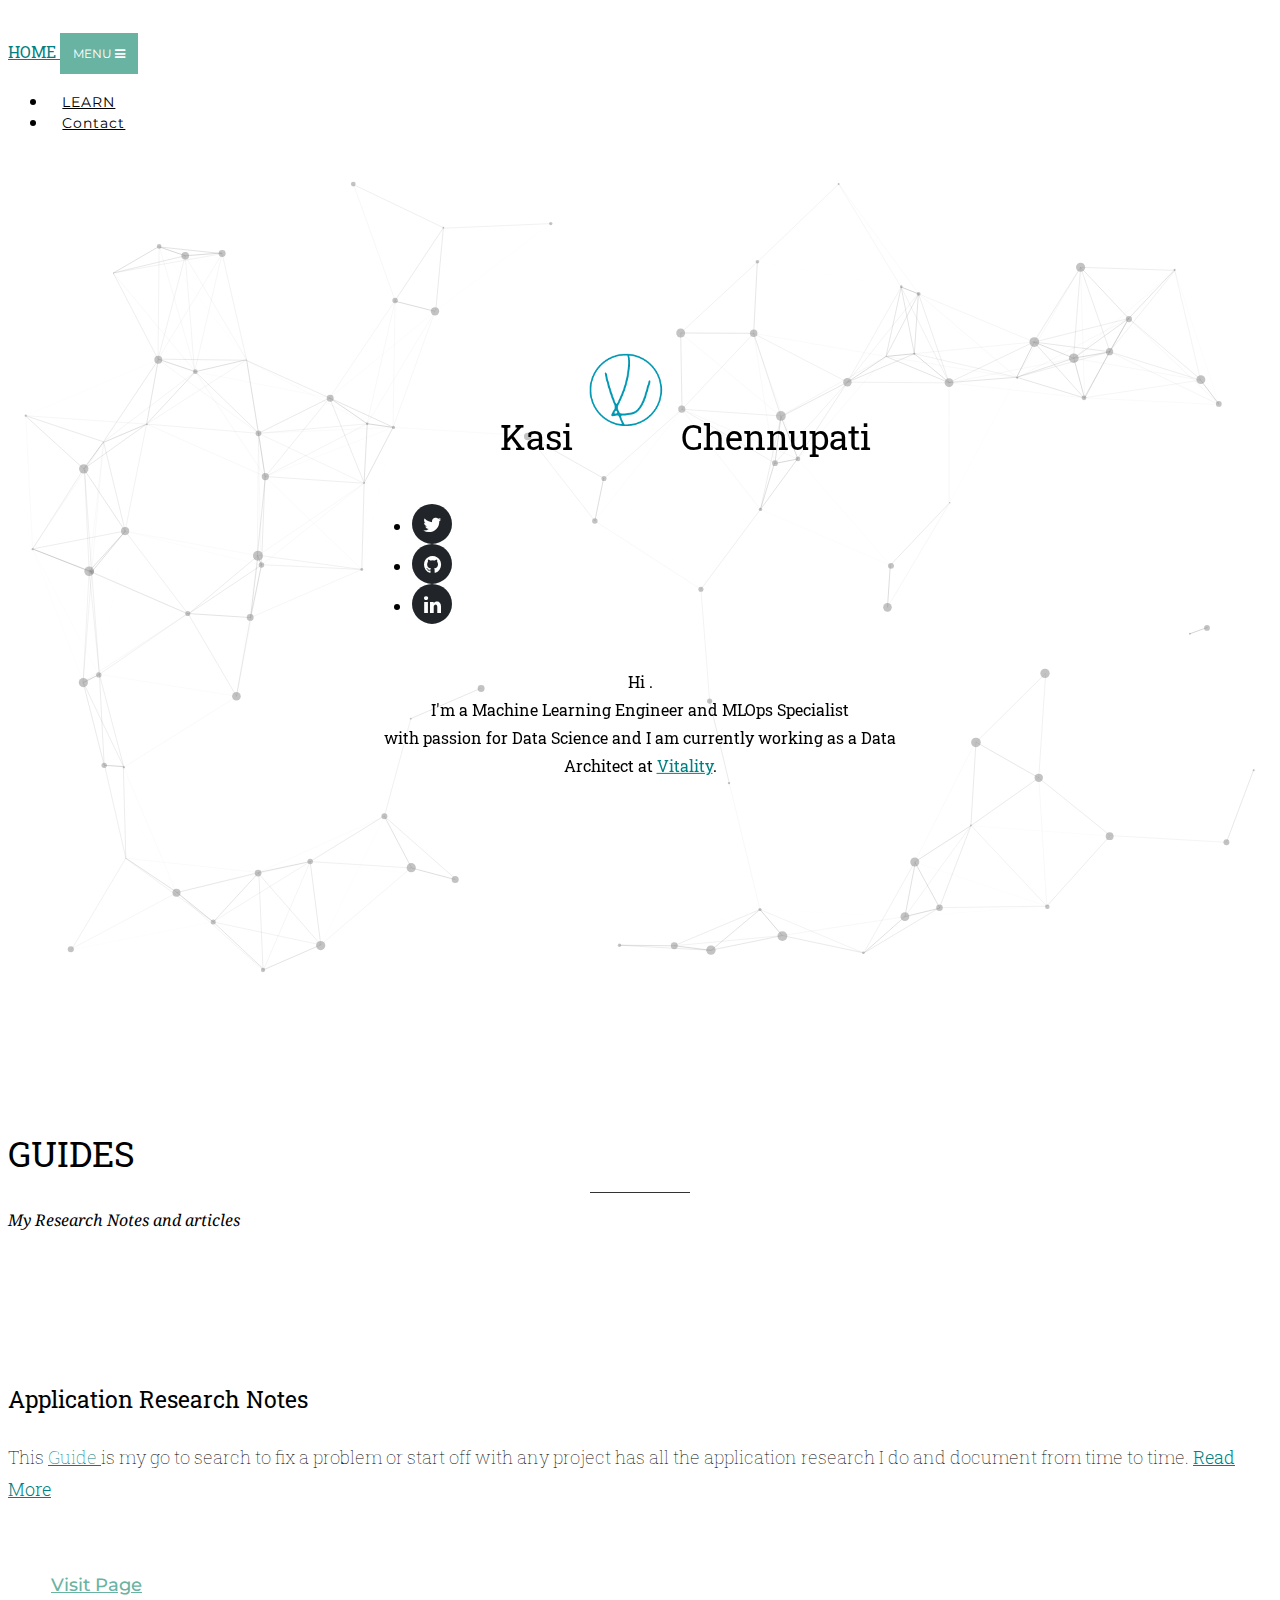
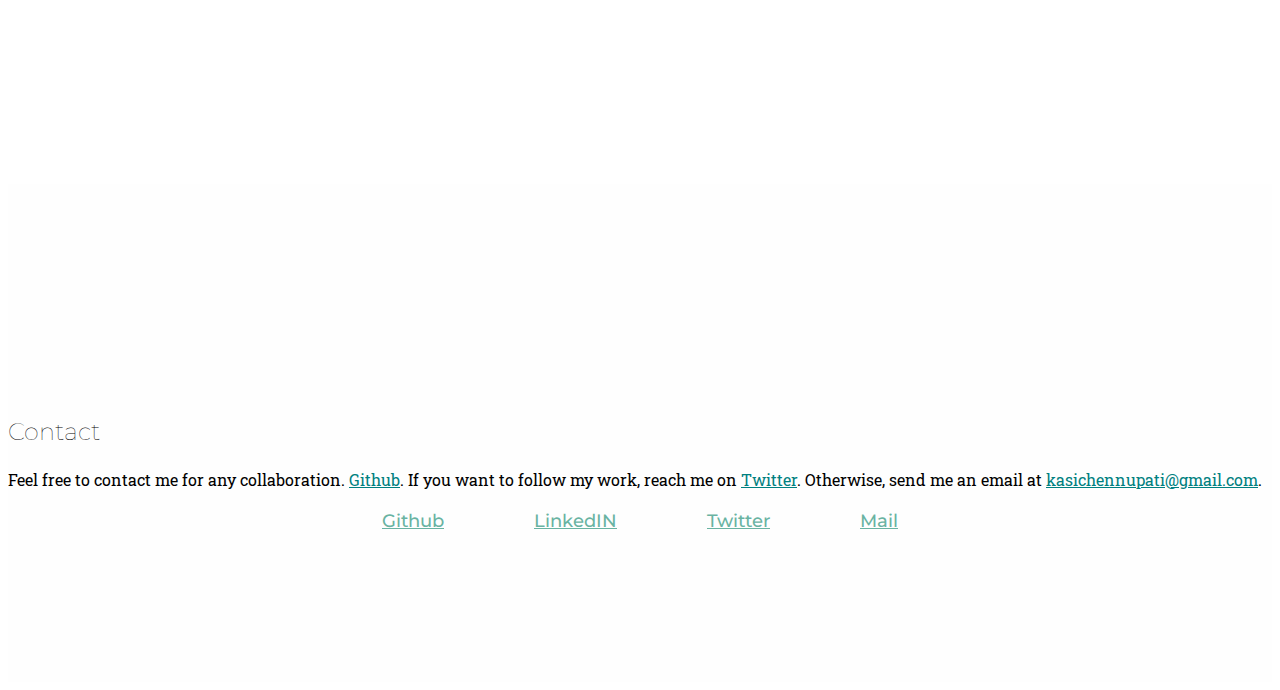
==== commit 4af84e21: "updated job title" ====
--- a/index.html
+++ b/index.html
@@ -101,7 +101,7 @@
       </li>
     </ul>
     <p><br>Hi .<br>I'm a Machine Learning Engineer and MLOps Specialist<br> with passion for Data Science and I am currently
-      working as a Data Engineer at <a href="https://www.vitality.co.uk/">Vitality</a>.</p>
+      working as a Data Architect at <a href="https://www.vitality.co.uk/">Vitality</a>.</p>
     <!--
       <a class="btn btn-primary btn-xl text-uppercase js-scroll-trigger" href="#description">Visit</a>
       <a class="btn btn-primary btn-xl text-uppercase js-scroll-trigger" href="#contact">Contact</a>
